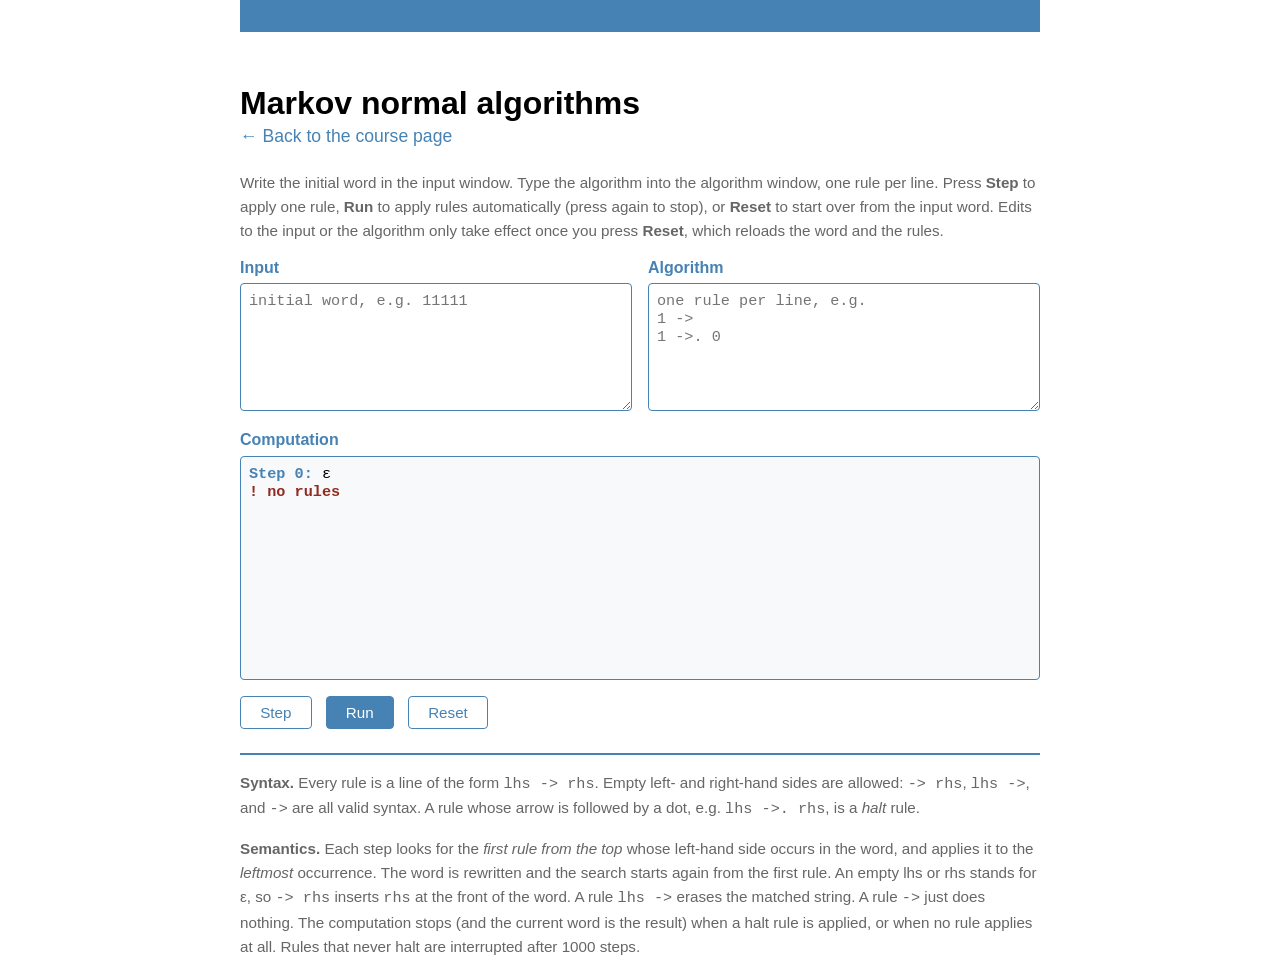
==== markov/index.html @ 934c5eab "markov algorithms emulator" ====
<!DOCTYPE html>
<html lang="en">
<head>
    <title>Markov normal algorithms</title>
    <link rel="stylesheet" href="../style.css"/>
    <meta charset="UTF-8">
    <meta name="viewport" content="width=device-width, initial-scale=1.0"/>
    <style>
        .tool-main p.subtitle {
            margin-bottom: 1.5rem;
        }

        .tool-layout {
            display: grid;
            grid-template-columns: 1fr 1fr;
            gap: 1rem;
            margin-top: 0.5rem;
        }

        @media (max-width: 40rem) {
            .tool-layout {
                grid-template-columns: 1fr;
            }
        }

        .tool-layout label {
            display: block;
            font-weight: bold;
            color: var(--maincolor);
            margin-bottom: 0.4rem;
        }

        .tool-layout textarea {
            width: 100%;
            box-sizing: border-box;
            min-height: 8rem;
            padding: 0.5rem;
            font-family: Consolas, Menlo, monospace;
            font-size: 0.95rem;
            border: 1px solid var(--maincolor);
            border-radius: 0.25rem;
            resize: vertical;
        }

        .tool-window {
            margin-top: 1rem;
        }

        .tool-window label {
            display: block;
            font-weight: bold;
            color: var(--maincolor);
            margin-bottom: 0.4rem;
        }

        .tool-window .computation {
            width: 100%;
            box-sizing: border-box;
            height: 14rem;
            overflow-y: auto;
            padding: 0.5rem;
            font-family: Consolas, Menlo, monospace;
            font-size: 0.95rem;
            background: #f7f9fb;
            border: 1px solid var(--maincolor);
            border-radius: 0.25rem;
            white-space: pre;
        }

        .tool-buttons {
            margin-top: 1rem;
            margin-bottom: 1.5rem;
        }

        .tool-buttons button {
            font-family: arial, sans-serif;
            font-size: 0.95rem;
            padding: 0.45rem 1.2rem;
            margin-right: 0.6rem;
            border: 1px solid var(--maincolor);
            border-radius: 0.25rem;
            background: white;
            color: var(--maincolor);
            cursor: pointer;
        }

        .tool-buttons button:hover {
            background: #eaf2f8;
        }

        .tool-buttons button.run {
            background: var(--maincolor);
            color: white;
        }

        .tool-buttons button.run:hover {
            background: #3a75a7;
        }

        .computation .rule {
            color: #666;
            margin-left: 1.5rem;
            font-style: italic;
        }

        .computation .result {
            color: #1e8449;
            font-weight: bold;
        }

        .computation .error {
            color: #922b21;
            font-weight: bold;
        }

        .computation .step {
            font-weight: bold;
            color: var(--maincolor);
        }
    </style>
</head>

<body>
    <div id="top"></div>
    <hr class="top-bar">
    <div class="main tool-main">

        <h1>Markov normal algorithms</h1>
        <p class="subtitle">
            <a href="../index.html">&#8592; Back to the course page</a>
        </p>

        <div class="info">
            <p>
                Write the initial word in the input window. Type the algorithm
                into the algorithm window, one rule per line. Press
                <b>Step</b> to apply one rule, <b>Run</b> to apply rules
                automatically (press again to stop), or <b>Reset</b> to start
                over from the input word. Edits to the input or the algorithm
                only take effect once you press <b>Reset</b>, which reloads the
                word and the rules.
            </p>
        </div>

        <div class="tool-layout">
            <div>
                <label for="markov-input">Input</label>
                <textarea id="markov-input" spellcheck="false" placeholder="initial word, e.g. 11111"></textarea>
            </div>
            <div>
                <label for="markov-rules">Algorithm</label>
                <textarea id="markov-rules" spellcheck="false" placeholder="one rule per line, e.g.&#10;1 ->&#10;1 ->. 0"></textarea>
            </div>
        </div>

        <div class="tool-window">
            <label for="markov-comp">Computation</label>
            <div id="markov-comp" class="computation"></div>
        </div>

        <div class="tool-buttons">
            <button type="button" id="markov-step" class="step">Step</button>
            <button type="button" id="markov-run" class="run">Run</button>
            <button type="button" id="markov-reset" class="reset">Reset</button>
        </div>

        <hr class="normal">

        <div class="info tool-info">
            <p>
                <b>Syntax.</b> Every rule is a line of the form
                <code>lhs -&gt; rhs</code>. Empty left- and right-hand sides are
                allowed: <code>-&gt; rhs</code>, <code>lhs -&gt;</code>, and <code>-&gt;</code>
                are all valid syntax. A rule whose arrow is followed by a dot,
                e.g. <code>lhs -&gt;. rhs</code>, is a
                <em>halt</em> rule.
            </p>
            <p>
                <b>Semantics.</b> Each step looks for the <em>first rule from the
                top</em> whose left-hand side occurs in the word, and applies it
                to the <em>leftmost</em> occurrence. The word is rewritten and
                the search starts again from the first rule. An empty lhs or rhs stands for
                &#949;, so <code>-&gt; rhs</code> inserts <code>rhs</code> at the
                front of the word. A rule <code>lhs -&gt;</code> erases the
                matched string. A rule <code>-&gt;</code> just does nothing.

                The computation
                stops (and the current word is the result) when a halt rule is
                applied, or when no rule applies at all. Rules that never halt
                are interrupted after 1000 steps.
            </p>
        </div>

    </div>

    <script>
        const inputEl = document.getElementById('markov-input');
        const rulesEl = document.getElementById('markov-rules');
        const compEl = document.getElementById('markov-comp');
        const stepBtn = document.getElementById('markov-step');
        const runBtn = document.getElementById('markov-run');
        const resetBtn = document.getElementById('markov-reset');

        const MAX_STEPS = 1000;
        const RUN_DELAY_MS = 300;

        let word = '';
        let rules = [];
        let stepNo = 0;
        let halted = false;
        let runTimer = null;
        let runDone = false;

        function clearComp() {
            compEl.textContent = '';
        }

        function line(html) {
            const div = document.createElement('div');
            div.innerHTML = html;
            compEl.appendChild(div);
            compEl.scrollTop = compEl.scrollHeight;
        }

        function lineStep(n, w) {
            line('<span class="step">Step ' + n + ':</span> ' + dispWord(w));
        }

        function lineRule(s) {
            line('<span class="rule">' + s + '</span>');
        }

        function lineResult(msg) {
            line('<span class="result">&#9654; ' + msg + '</span>');
        }

        function lineError(msg) {
            line('<span class="error">! ' + msg + '</span>');
        }

        function esc(s) {
            return s.replace(/&/g, '&amp;').replace(/</g, '&lt;').replace(/>/g, '&gt;');
        }

        function dispWord(w) {
            return w === '' ? '&#949;' : esc(w);
        }

        function reset() {
            stopRun();
            runDone = false;
            word = inputEl.value.replace(/\s+/g, '');
            clearComp();
            line('<span class="step">Step 0:</span> ' + dispWord(word));

            rules = [];
            const lines = rulesEl.value.split('\n');
            let ok = true;
            for (let i = 0; i < lines.length; i++) {
                const t = lines[i].trim();
                if (t === '') continue;
                const terminal = t.indexOf('->.') !== -1;
                const sep = terminal ? '->.' : '->';
                const idx = t.indexOf(sep);
                if (idx === -1) {
                    lineError('line ' + (i + 1) + ': no "<b>-&gt;</b>" in "' + esc(t) + '"');
                    ok = false;
                    continue;
                }
                const lhs = t.slice(0, idx).trim();
                const rhs = t.slice(idx + sep.length).trim();
                rules.push({ lhs: lhs, rhs: rhs, terminal: terminal });
            }
            if (!ok) {
                halted = true;
                return;
            }
            if (rules.length === 0) {
                lineError('no rules');
                halted = true;
                return;
            }
            stepNo = 1;
            halted = false;
        }

        function applyLeftmost(w, lhs, rhs) {
            if (lhs === '') return rhs + w;
            const i = w.indexOf(lhs);
            if (i === -1) return null;
            return w.slice(0, i) + rhs + w.slice(i + lhs.length);
        }

        function step() {
            if (halted) return;
            if (stepNo > MAX_STEPS) {
                lineError('too many steps (' + MAX_STEPS + '), giving up');
                halted = true;
                return;
            }
            for (let k = 0; k < rules.length; k++) {
                const r = rules[k];
                const next = applyLeftmost(word, r.lhs, r.rhs);
                if (next === null) continue;
                const lhsD = r.lhs === '' ? '' : esc(r.lhs);
                const rhsD = r.rhs === '' ? '' : esc(r.rhs);
                const arrowD = r.terminal ? '-&gt;.' : '-&gt;';
                word = next;
                lineStep(stepNo, dispWord(word));
                lineRule(((lhsD ? lhsD + ' ' : '') + arrowD + (rhsD ? ' ' + rhsD : '')).trim());
                stepNo++;
                if (r.terminal) {
                    lineResult('halt rule applied. Result: ' + dispWord(word));
                    halted = true;
                    return;
                }
                return;
            }
            lineResult('no rule applies. Result: ' + dispWord(word));
            halted = true;
        }

        function startRun() {
            stepBtn.disabled = true;
            resetBtn.disabled = true;
            runDone = false;
            runBtn.textContent = 'Stop';
            runTimer = setInterval(function () {
                if (halted) {
                    stopRun();
                    return;
                }
                step();
            }, RUN_DELAY_MS);
        }

        function stopRun() {
            if (runTimer !== null) {
                clearInterval(runTimer);
                runTimer = null;
            }
            stepBtn.disabled = false;
            resetBtn.disabled = false;
            if (!runDone || runTimer !== null) {
                runBtn.textContent = 'Run';
            }
            runDone = true;
        }

        stepBtn.addEventListener('click', function () {
            if (halted) {
                reset();
            }
            step();
        });

        runBtn.addEventListener('click', function () {
            if (runTimer !== null) {
                stopRun();
            } else {
                if (halted) reset();
                startRun();
            }
        });

        resetBtn.addEventListener('click', reset);

        reset();
    </script>
</body>
</html>
---- style.css ----
html {
    scroll-behavior: smooth;
}

body {
    font-family: arial, sans-serif;
    margin: 0;
}

:root {
    --maincolor: SteelBlue;
}

.main {
    margin: auto;
    max-width: 50rem;
    padding: 2rem 1rem 0 1rem;
}

.main a {
    text-decoration: none;
    color: var(--maincolor);
}

.main a:hover {
    text-decoration: underline;
}

h1 {
    margin-bottom: 0.2rem;
}

.subtitle {
    color: #555;
    font-size: 1.1rem;
    margin-top: 0;
}

.info {
    color: #666;
    font-size: 0.95rem;
    line-height: 1.6;
}

h3 {
    margin-top: 2.5rem;
}

hr.top-bar {
    border: 1rem solid var(--maincolor);
    margin: auto;
    max-width: 48rem;
}

hr.normal {
    margin-top: 0;
    margin-bottom: 1rem;
    border: 1px solid var(--maincolor);
}

table {
    border-collapse: collapse;
    width: 100%;
    font-size: 0.92rem;
    margin-top: 0.5rem;
}

th, td {
    text-align: left;
    padding: 0.45rem 0.6rem;
    border-bottom: 1px solid #ddd;
}

th {
    font-weight: bold;
    border-bottom: 2px solid var(--maincolor);
}

tr.block-header td {
    font-weight: bold;
    font-size: 1.05rem;
    color: var(--maincolor);
    padding-top: 1.2rem;
    padding-bottom: 0.3rem;
    border-bottom: 1px solid var(--maincolor);
}

tr.block-sep td {
    border-top: 1px solid #ddd;
}

tr.standalone td {
    background: #ffbb4e;
}

tr.spacer td {
    border: none;
    height: 1.2rem;
    padding: 0;
}

.session-num {
    font-weight: bold;
    color: var(--maincolor);
    white-space: nowrap;
}

.topic {
    width: 100%;
}

.materials a {
    margin-right: 0.6rem;
    font-size: 0.85rem;
}

.tag {
    display: inline-block;
    font-size: 0.75rem;
    padding: 0.1rem 0.4rem;
    border-radius: 0.25rem;
    margin-left: 0.3rem;
    vertical-align: middle;
}

.tag-lecture {
    background: #d6eaf8;
    color: #1a5276;
}

.tag-quiz {
    background: #fdebd0;
    color: #b9770e;
}

.tag-exercises {
    background: #d6eaf8;
    color: #1a5276;
}

.tag-solutions {
    background: #d5f5e3;
    color: #1e8449;
}

.tag-code {
    background: #fadbd8;
    color: #922b21;
}

.tag-reading {
    background: #f5eef8;
    color: #7d3c98;
}

.tag-tba {
    background: #eee;
    color: #888;
}

.quote {
    text-align: center;
    font-size: 0.9rem;
    margin-top: 3rem;
    margin-bottom: 1rem;
}

.session-past {
    color: #333;
}

.session-future {
    color: #999;
}
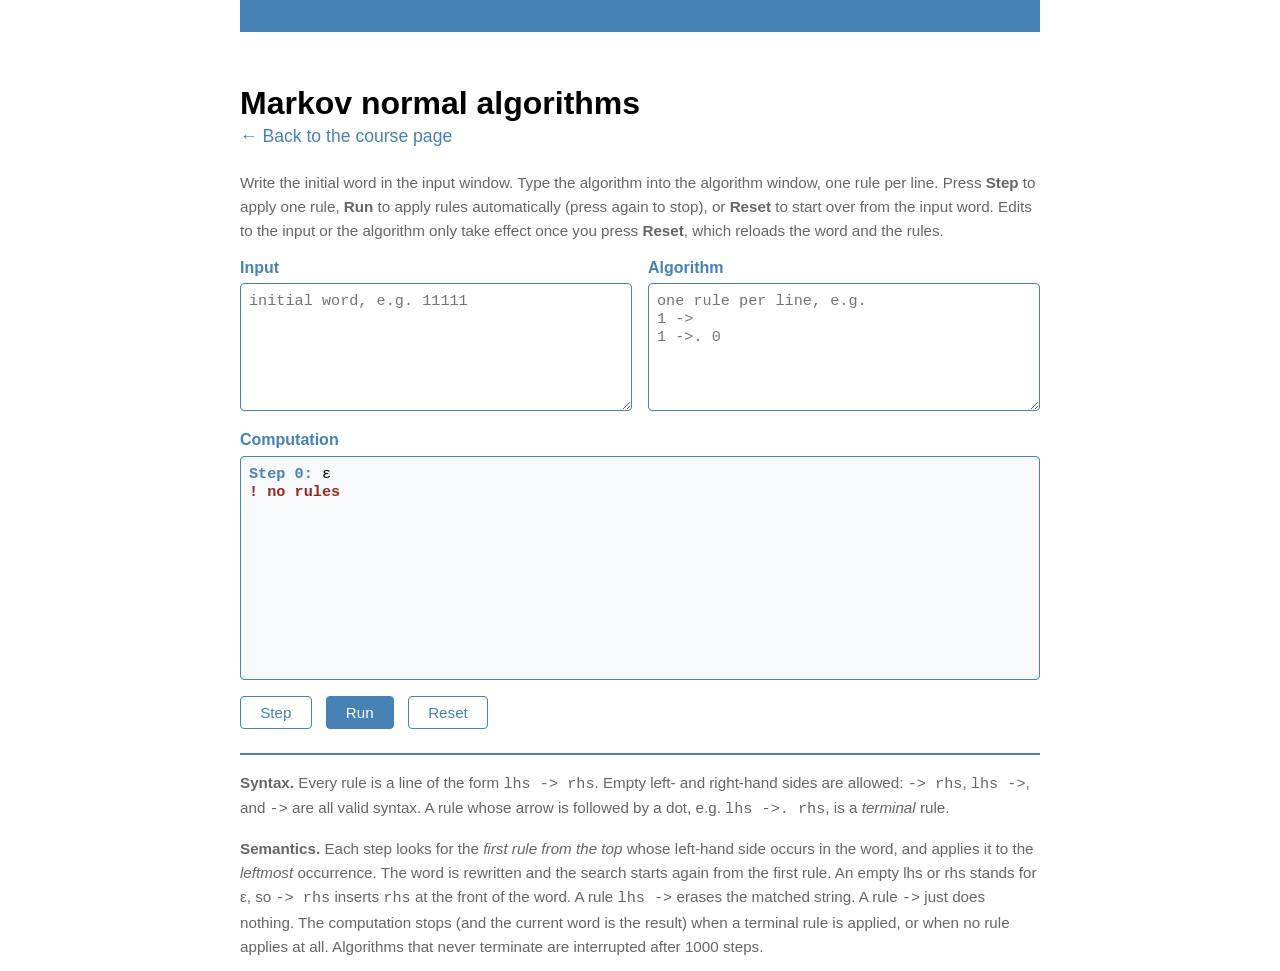
==== commit bf93bae0: "upd" ====
--- a/markov/index.html
+++ b/markov/index.html
@@ -173,7 +173,7 @@
                 allowed: <code>-&gt; rhs</code>, <code>lhs -&gt;</code>, and <code>-&gt;</code>
                 are all valid syntax. A rule whose arrow is followed by a dot,
                 e.g. <code>lhs -&gt;. rhs</code>, is a
-                <em>halt</em> rule.
+                <em>terminal</em> rule.
             </p>
             <p>
                 <b>Semantics.</b> Each step looks for the <em>first rule from the
@@ -185,8 +185,8 @@
                 matched string. A rule <code>-&gt;</code> just does nothing.
 
                 The computation
-                stops (and the current word is the result) when a halt rule is
-                applied, or when no rule applies at all. Rules that never halt
+                stops (and the current word is the result) when a terminal rule is
+                applied, or when no rule applies at all. Algorithms that never terminate
                 are interrupted after 1000 steps.
             </p>
         </div>
@@ -306,11 +306,11 @@
                 const rhsD = r.rhs === '' ? '' : esc(r.rhs);
                 const arrowD = r.terminal ? '-&gt;.' : '-&gt;';
                 word = next;
+                lineRule(((lhsD ? lhsD + ' ' : '') + arrowD + (rhsD ? ' ' + rhsD : '')).trim());
                 lineStep(stepNo, dispWord(word));
-                lineRule(((lhsD ? lhsD + ' ' : '') + arrowD + (rhsD ? ' ' + rhsD : '')).trim());
                 stepNo++;
                 if (r.terminal) {
-                    lineResult('halt rule applied. Result: ' + dispWord(word));
+                    lineResult('terminal rule applied. Result: ' + dispWord(word));
                     halted = true;
                     return;
                 }
@@ -322,7 +322,6 @@
 
         function startRun() {
             stepBtn.disabled = true;
-            resetBtn.disabled = true;
             runDone = false;
             runBtn.textContent = 'Stop';
             runTimer = setInterval(function () {
